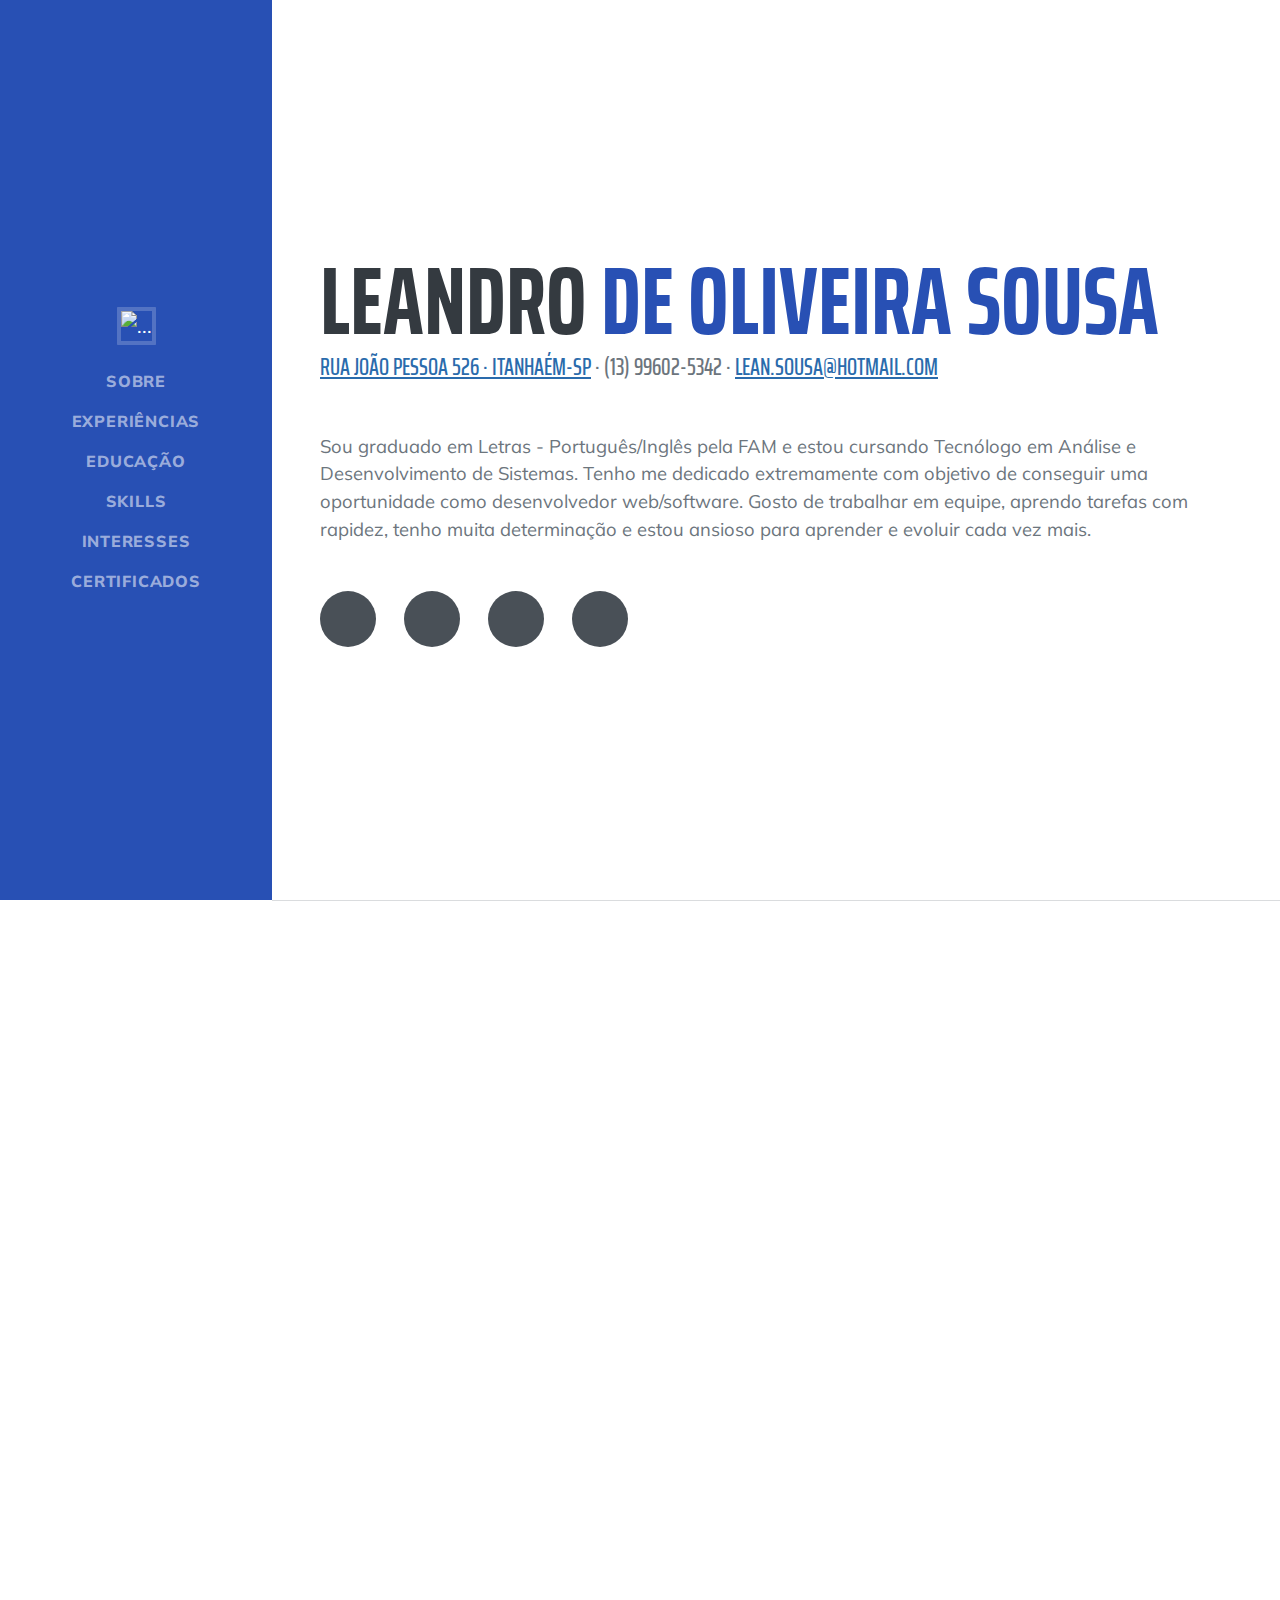
==== public/index.html @ 61a5243f "second commit" ====
<!DOCTYPE html>
<html lang="pt-br">
    <head>
        <meta charset="utf-8" />
        <meta name="viewport" content="width=device-width, initial-scale=1, shrink-to-fit=no" />
        <meta name="description" content="" />
        <meta name="author" content="Leandro Sousa" />
        <title>Currículo</title>
        <link rel="icon" type="image/x-icon" href="assets/img/favicon.ico" />
        <!-- Font Awesome icons (free version)-->
        <script src="https://use.fontawesome.com/releases/v6.1.0/js/all.js" crossorigin="anonymous"></script>
        <!-- Google fonts-->
        <link href="https://fonts.googleapis.com/css?family=Saira+Extra+Condensed:500,700" rel="stylesheet" type="text/css" />
        <link href="https://fonts.googleapis.com/css?family=Muli:400,400i,800,800i" rel="stylesheet" type="text/css" />
        <!-- Core theme CSS (includes Bootstrap)-->
        <link rel="stylesheet" href="https://unpkg.com/aos@next/dist/aos.css" />
        <link href="css/styles.css" rel="stylesheet" />
        <link rel="stylesheet" href="css/mystyle.css">
    </head>
    <body id="page-top">
        <!-- fab-->
        <div class="icon-fab">
            <a class="social-icon"href="http://api.whatsapp.com/send?1=pt_BR&phone=5513996025342" target="_blank"><i class="fab fa-whatsapp"></i></a>
        </div>
        <!-- Navigation-->
        <nav class="navbar navbar-expand-lg navbar-dark bg-primary fixed-top" id="sideNav">
            <a class="navbar-brand js-scroll-trigger" href="#page-top">
                <span class="d-block d-lg-none">Leandro de Oliveira Sousa</span>
                <span class="d-none d-lg-block"><img class="img-fluid img-profile mx-auto mb-2" src="assets/img/profile.jpg" alt="..." /></span>
            </a>
            <button class="navbar-toggler" type="button" data-bs-toggle="collapse" data-bs-target="#navbarResponsive" aria-controls="navbarResponsive" aria-expanded="false" aria-label="Toggle navigation"><span class="navbar-toggler-icon"></span></button>
            <div class="collapse navbar-collapse" id="navbarResponsive">
                <ul class="navbar-nav">
                    <li class="nav-item"><a class="nav-link js-scroll-trigger" href="#about">Sobre</a></li>
                    <li class="nav-item"><a class="nav-link js-scroll-trigger" href="#experience">Experiências</a></li>
                    <li class="nav-item"><a class="nav-link js-scroll-trigger" href="#education">Educação</a></li>
                    <li class="nav-item"><a class="nav-link js-scroll-trigger" href="#skills">Skills</a></li>
                    <li class="nav-item"><a class="nav-link js-scroll-trigger" href="#interests">Interesses</a></li>
                    <li class="nav-item"><a class="nav-link js-scroll-trigger" href="#awards">Certificados</a></li>
                </ul>
            </div>
        </nav>
        <!-- Page Content-->
        <div class="container-fluid p-0">
            <!-- About-->
            <section class="resume-section" id="about">
                <div class="resume-section-content">
                    <h1 class="mb-0">
                        Leandro
                        <span class="text-primary">de Oliveira Sousa</span>
                    </h1>
                    <div class="subheading mb-5">
                        <a href="https://www.google.com/maps/search/?api=1&query=Rua João Pessoa 526 Itanhaém SP" target="_blank">Rua João Pessoa 526 · Itanhaém-SP</a> · (13) 99602-5342 ·
                        <a href="mailto:lean.sousa@hotmail.com">lean.sousa@hotmail.com</a>
                    </div>
                    <p class="lead mb-5">Sou graduado em Letras - Português/Inglês pela FAM e estou cursando Tecnólogo em Análise e Desenvolvimento de Sistemas. Tenho me dedicado extremamente com objetivo de conseguir uma oportunidade como desenvolvedor web/software. Gosto de trabalhar em equipe, aprendo tarefas com rapidez, tenho muita determinação e estou ansioso para aprender e evoluir cada vez mais.</p>
                    <div class="social-icons">
                        <a class="social-icon" href="https://www.linkedin.com/in/leandro-de-oliveira-sousa-711110232/" target="_blank"><i class="fab fa-linkedin-in"></i></a>
                        <a class="social-icon" href="https://github.com/LecoPL" target="_blank"><i class="fab fa-github"></i></a>
                        <a class="social-icon" href="https://www.instagram.com/lecolpl/" target="_blank"><i class="fab fa-instagram"></i></a>
                        <a class="social-icon" href="https://www.facebook.com/lecopl" target="_blank"><i class="fab fa-facebook-f"></i></a>
                    </div>
                </div>
            </section>
            <hr class="m-0" />
            <!-- Experience-->
            <section class="resume-section" id="experience">
                <div data-aos="fade-up-right" class="resume-section-content">
                    <h2 class="mb-5">Experiências</h2>
                    <div class="d-flex flex-column flex-md-row justify-content-between mb-5">
                        <div class="flex-grow-1">
                            <h3 class="mb-0">Secretário de escola</h3>
                            <div class="subheading mb-3">Prefeitura Municipal de Itanhaém</div>
                            <p>Responsável por planejar, coordenar e executar todos os trabalhos administrativos da escola; participar das reuniões pedagógicas e de gestão escolar; executar tarefas relativas à anotação, organização de documentos e outros serviços administrativos, de digitação, de efetivação de matrículas de alunos em sistema on-line de envio e recebimento de documentação por via eletrônica; supervisionar as atividades dos demais servidores que atuam na secretaria da escola; manter atualizados os livros-ponto do pessoal docente e administrativo para fins de frequência e pagamento; elaborar e providenciar a divulgação de editais, comunicados e instruções relativas às atividades escolares; elaborar e instruir expedientes, fundamentando o parecer conclusivo na legislação específica e dando o correto encaminhamento.</p>
                        </div>
                        <div class="flex-shrink-0"><span class="text-primary">Fevereiro 2019 - Atual</span></div>
                    </div>
                    <div class="d-flex flex-column flex-md-row justify-content-between mb-5">
                        <div class="flex-grow-1">
                            <h3 class="mb-0">Inspetor de Alunos</h3>
                            <div class="subheading mb-3">Prefeitura Municipal de Itanhaém</div>
                            <p>Responsável por orientar e assistir os interesses e comportamento dos alunos, fora da sala de aula, imprimindo em sua atuação um caráter educativo, para o ajustamento dos mesmos ao convívio e recreação escolar, zelar pela manutenção da ordem, disciplina e segurança dos alunos nas dependências da escola, controlar a movimentação de alunos nos horários de entrada, saída, recreio e de outras atividades, fazendo soar campainha nos horários determinados e verificando se há autorização para a retirada da criança ou se a mesma pode sair da unidade escolar desacompanhada.</p>
                        </div>
                        <div class="flex-shrink-0"><span class="text-primary">Março 2012 - Janeiro 2019</span></div>
                    </div>
                </div>
            </section>
            <hr class="m-0" />
            <!-- Education-->
            <section class="resume-section" id="education">
                <div data-aos="fade-up-right" class="resume-section-content">
                    <h2 class="mb-5">Educação</h2>
                    <div class="d-flex flex-column flex-md-row justify-content-between mb-5">
                        <div class="flex-grow-1">
                            <h3 class="mb-0">FAM - Faculdade das Américas</h3>
                            <div class="subheading mb-3">Tecnólogo - Análise e Desenvolvimento de Sistemas</div> 
                        </div>
                        <div class="flex-shrink-0"><span class="text-primary">Fevereiro 2022 - Junho 2024</span></div>
                    </div>
                    <div class="d-flex flex-column flex-md-row justify-content-between">
                        <div class="flex-grow-1">
                            <h3 class="mb-0">FAM - Faculdade das Américas</h3>
                            <div class="subheading mb-3">Graduação - Letras Português/Inglês</div>
                        </div>
                        <div class="flex-shrink-0"><span class="text-primary">Julho 2019 - Junho 2022</span></div>
                    </div>
                </div>
            </section>
            <hr class="m-0" />
            <!-- Skills-->
            <section class="resume-section" id="skills">
                <div data-aos="fade-up-right" class="resume-section-content">
                    <h2 class="mb-5">Skills</h2>
                    <div class="subheading mb-3">Programação, Linguagens e Ferramentas</div>
                    <ul class="list-inline dev-icons">
                        <li class="list-inline-item"><i class="fab fa-java"></i></li>
                        <li class="list-inline-item"><i class="fab fa-html5"></i></li>
                        <li class="list-inline-item"><i class="fab fa-css3-alt"></i></li>
                        <li class="list-inline-item"><i class="fab fa-node-js"></i></li>
                        <li class="list-inline-item"><i class="fab fa-git"></i></li>
                        <li class="list-inline-item"><i class="fab fa-github"></i></li>   
                    </ul>
                    <div class="subheading mb-3">Workflow</div>
                    <ul class="fa-ul mb-0">
                        <li>
                            <span class="fa-li"><i class="fas fa-check"></i></span>
                            Conhecimentos em C, Java, HTML, CSS e JavaScript
                        </li>
                        <li>
                            <span class="fa-li"><i class="fas fa-check"></i></span>
                            Construção de Aplicações Web
                        </li>
                        <li>
                            <span class="fa-li"><i class="fas fa-check"></i></span>
                            Programação Orientada a Objetos
                        </li>
                        <li>
                            <span class="fa-li"><i class="fas fa-check"></i></span>
                            Boas Práticas de Programação
                        </li>
                        <li>
                            <span class="fa-li"><i class="fas fa-check"></i></span>
                            Conhecimentos básicos em banco de dados
                        </li>
                        <li>
                            <span class="fa-li"><i class="fas fa-check"></i></span>
                            Bom relacionamento interpessoal
                        </li>
                        <li>
                            <span class="fa-li"><i class="fas fa-check"></i></span>
                            Boa organização e comprometimento com prazos
                        </li>
                    </ul>
                </div>
            </section>
            <hr class="m-0" />
            <!-- Interests-->
            <section class="resume-section" id="interests">
                <div data-aos="fade-up-right" class="resume-section-content">
                    <h2 class="mb-5">Interesses</h2>
                    <p>Busco uma oportunidade como desenvolvedor de software para adquirir experiência e ampliar minhas habilidades, desejo trabalhar em uma equipe na qual eu possa contribuir no desenvolvimento e evoluir profissionalmente.
                        Sou uma pessoa extremamente dedicada, focada e determinada para resolver problemas e alcançar objetivos, estudo muito para aperfeiçoar e ampliar meus conhecimentos, faço parte de fóruns e grupos de estudos online, 
                        e atualmente estou participando do Bootcamp Fullstack do Santander na plataforma da Digital Innovation One, a qual ja me rendeu diversos certificados e grande experiência prática.
                    </p>
                    
                </div>
            </section>
            <hr class="m-0" />
            <!-- Awards-->
            <section class="resume-section" id="awards">
                <div data-aos="fade-up-right" class="resume-section-content">
                    <h2 class="mb-5">Certificados</h2>
                    <ul class="fa-ul mb-0">
                                              
                        <li>
                            <span class="fa-li"><i class="fas fa-trophy text-warning"></i></span>
                            <a href="https://hermes.digitalinnovation.one/certificates/15FE1202.pdf" target="_blank">
                                Módulo II - HTML/CSS3/JS</a>
                        </li>
                        <li>
                            <span class="fa-li"><i class="fas fa-trophy text-warning"></i></span>
                            <a href="https://hermes.digitalinnovation.one/certificates/3EFAA210.pdf" target="_blank">
                            Introdução ao Git e ao GitHub</a>
                        </li>
                        <li>
                            <span class="fa-li"><i class="fas fa-trophy text-warning"></i></span>
                            <a href="https://hermes.digitalinnovation.one/certificates/BBB7011A.pdf" target="_blank">
                            Introdução à Programação e Pensamento Computacional</a>
                        </li>
                        <li>
                            <span class="fa-li"><i class="fas fa-trophy text-warning"></i></span>
                            <a href=" https://drive.google.com/file/d/1lvrYSBCANqBksU0apn2Dts7Ifbsu5AVI/view" target="_blank">
                            Inglês 1 - Instituto Federal de Educação, Ciência e Tecnologia do Rio Grande do Sul</a>
                        </li>
                        <li>
                          <span class="fa-li"><i class="fas fa-trophy text-warning"></i></span>
                          <a href="https://drive.google.com/file/d/1H1Q-u8gRxzAY50nqth3BtBzkJXHN8lAD/view" target="_blank">
                            Java JRE e JDK: escreva o seu primeiro código com Eclipse</a>
                        </li>
                        <li>
                          <span class="fa-li"><i class="fas fa-trophy text-warning"></i></span>
                          <a href="https://drive.google.com/file/d/1zBIpuSap89BztopyGtFtQaPnuwWV6Pcv/view" target="_blank">
                            Manutenção e Montagem de Computadores</a>
                        </li>
                        <li>
                          <span class="fa-li"><i class="fas fa-trophy text-warning"></i></span>
                          <a href="https://drive.google.com/file/d/1z74IBLkvHalpuHQeqsM1KmEN2EOnBah0/view" target="_blank">
                            Excel, Word, Windows, Internet</a>
                        </li>                  
                    </ul>
                </div>
            </section>
        </div>
        <!-- Bootstrap core JS-->
        <script src="https://cdn.jsdelivr.net/npm/bootstrap@5.1.3/dist/js/bootstrap.bundle.min.js"></script>
        <!-- Core theme JS-->
        <script src="js/scripts.js"></script>
        <script src="https://unpkg.com/aos@next/dist/aos.js"></script>
        <script>
          AOS.init();
        </script>
    </body>
</html>
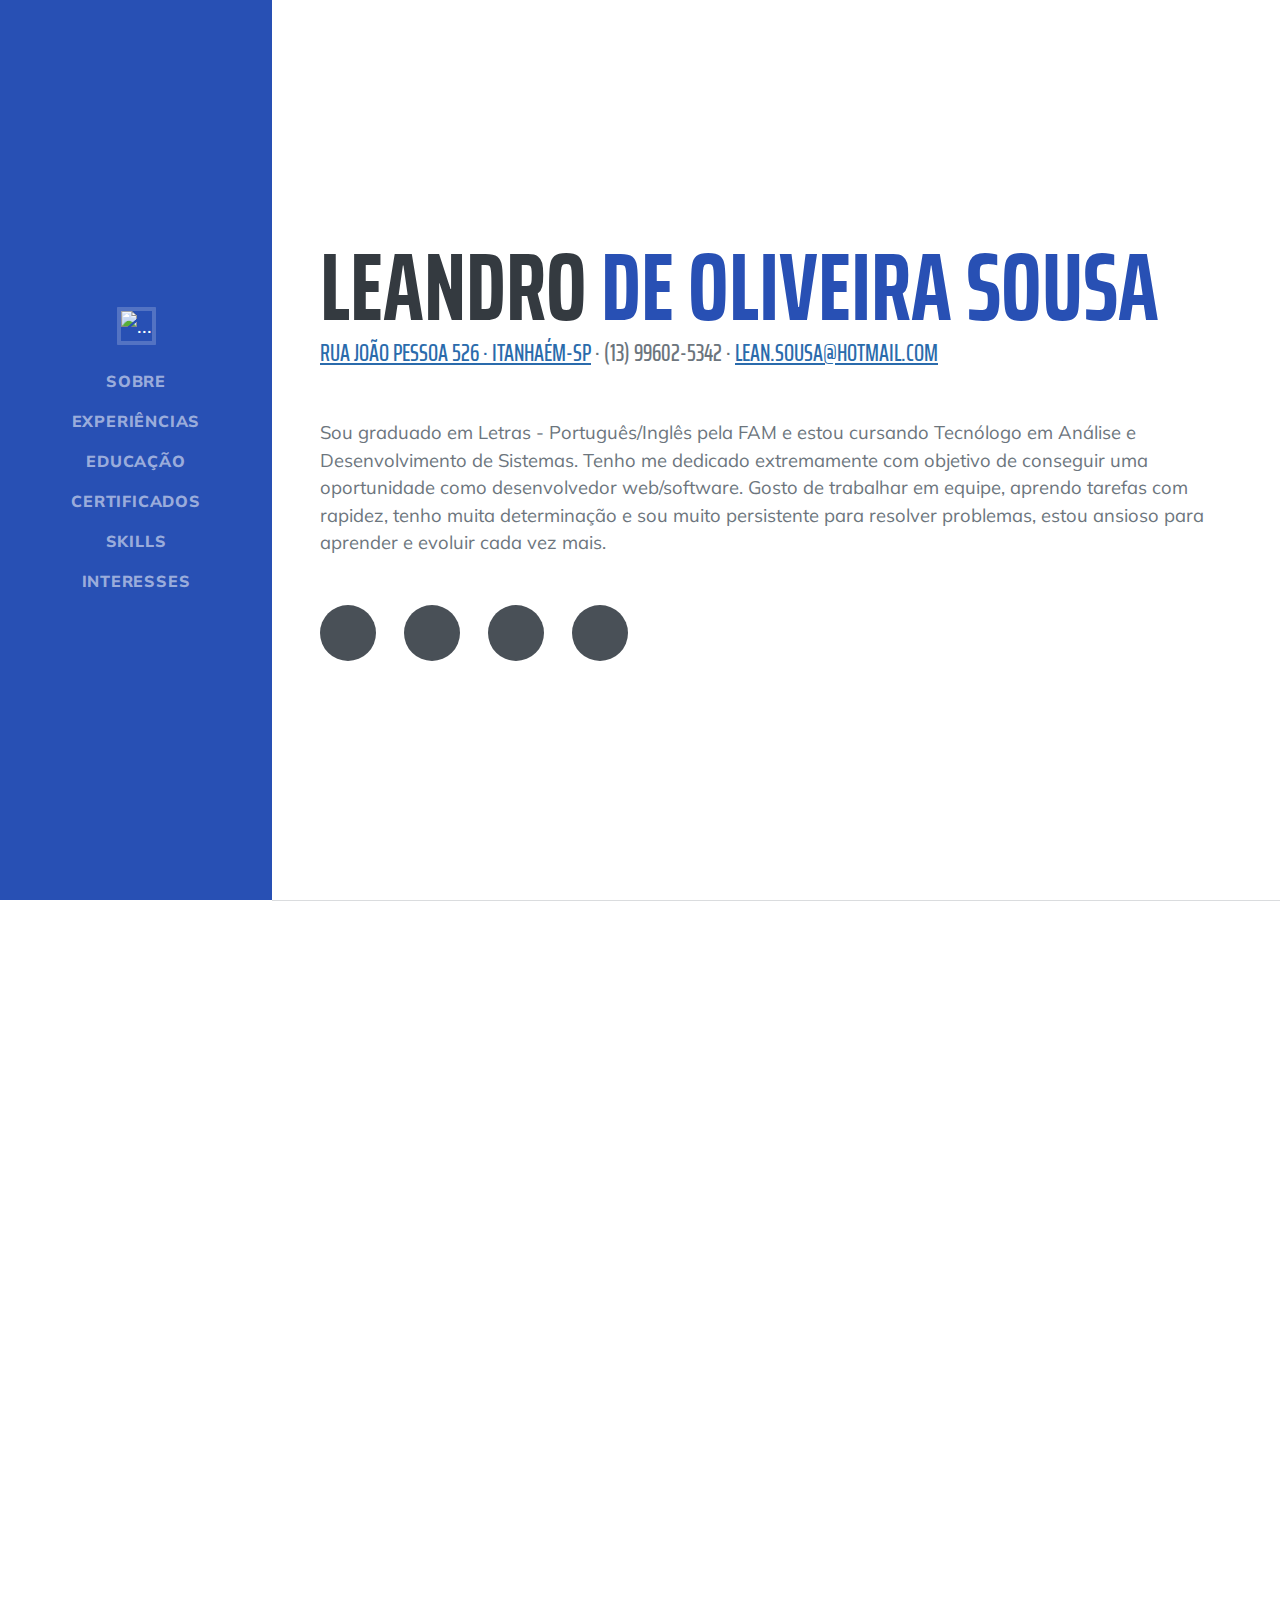
==== commit 5fe5d478: "third commit" ====
--- a/public/index.html
+++ b/public/index.html
@@ -34,9 +34,10 @@
                     <li class="nav-item"><a class="nav-link js-scroll-trigger" href="#about">Sobre</a></li>
                     <li class="nav-item"><a class="nav-link js-scroll-trigger" href="#experience">Experiências</a></li>
                     <li class="nav-item"><a class="nav-link js-scroll-trigger" href="#education">Educação</a></li>
+                    <li class="nav-item"><a class="nav-link js-scroll-trigger" href="#awards">Certificados</a></li>
                     <li class="nav-item"><a class="nav-link js-scroll-trigger" href="#skills">Skills</a></li>
                     <li class="nav-item"><a class="nav-link js-scroll-trigger" href="#interests">Interesses</a></li>
-                    <li class="nav-item"><a class="nav-link js-scroll-trigger" href="#awards">Certificados</a></li>
+                    
                 </ul>
             </div>
         </nav>
@@ -50,10 +51,16 @@
                         <span class="text-primary">de Oliveira Sousa</span>
                     </h1>
                     <div class="subheading mb-5">
-                        <a href="https://www.google.com/maps/search/?api=1&query=Rua João Pessoa 526 Itanhaém SP" target="_blank">Rua João Pessoa 526 · Itanhaém-SP</a> · (13) 99602-5342 ·
+                        <a href="https://www.google.com/maps/search/?api=1&query=Rua João Pessoa 526 Itanhaém SP" 
+                        target="_blank">Rua João Pessoa 526 · Itanhaém-SP</a> · (13) 99602-5342 ·
                         <a href="mailto:lean.sousa@hotmail.com">lean.sousa@hotmail.com</a>
                     </div>
-                    <p class="lead mb-5">Sou graduado em Letras - Português/Inglês pela FAM e estou cursando Tecnólogo em Análise e Desenvolvimento de Sistemas. Tenho me dedicado extremamente com objetivo de conseguir uma oportunidade como desenvolvedor web/software. Gosto de trabalhar em equipe, aprendo tarefas com rapidez, tenho muita determinação e estou ansioso para aprender e evoluir cada vez mais.</p>
+                    <p class="lead mb-5">
+                        Sou graduado em Letras - Português/Inglês pela FAM e estou cursando Tecnólogo em Análise e Desenvolvimento de Sistemas. 
+                        Tenho me dedicado extremamente com objetivo de conseguir uma oportunidade como desenvolvedor web/software. 
+                        Gosto de trabalhar em equipe, aprendo tarefas com rapidez, tenho muita determinação e sou muito persistente para resolver problemas, 
+                        estou ansioso para aprender e evoluir cada vez mais.
+                    </p>
                     <div class="social-icons">
                         <a class="social-icon" href="https://www.linkedin.com/in/leandro-de-oliveira-sousa-711110232/" target="_blank"><i class="fab fa-linkedin-in"></i></a>
                         <a class="social-icon" href="https://github.com/LecoPL" target="_blank"><i class="fab fa-github"></i></a>
@@ -107,6 +114,40 @@
                 </div>
             </section>
             <hr class="m-0" />
+             <!-- Awards-->
+             <section class="resume-section" id="awards">
+                <div data-aos="fade-up-right" class="resume-section-content">
+                    <h2 class="mb-5">Certificados</h2>
+                    <ul class="fa-ul mb-0">
+                                              
+                        <li>
+                            <span class="fa-li"><i class="fas fa-trophy text-warning"></i></span>
+                            <a href="https://hermes.digitalinnovation.one/certificates/9227522D.pdf" target="_blank">
+                            Santander Bootcamp Fullstack Developer</a>
+                        </li>
+                        <li>
+                            <span class="fa-li"><i class="fas fa-trophy text-warning"></i></span>
+                            <a href=" https://drive.google.com/file/d/1lvrYSBCANqBksU0apn2Dts7Ifbsu5AVI/view" target="_blank">
+                            Inglês 1 - Instituto Federal de Educação, Ciência e Tecnologia do Rio Grande do Sul</a>
+                        </li>
+                        <li>
+                          <span class="fa-li"><i class="fas fa-trophy text-warning"></i></span>
+                          <a href="https://drive.google.com/file/d/1H1Q-u8gRxzAY50nqth3BtBzkJXHN8lAD/view" target="_blank">
+                            Java JRE e JDK: escreva o seu primeiro código com Eclipse</a>
+                        </li>
+                        <li>
+                          <span class="fa-li"><i class="fas fa-trophy text-warning"></i></span>
+                          <a href="https://drive.google.com/file/d/1zBIpuSap89BztopyGtFtQaPnuwWV6Pcv/view" target="_blank">
+                            Manutenção e Montagem de Computadores</a>
+                        </li>
+                        <li>
+                          <span class="fa-li"><i class="fas fa-trophy text-warning"></i></span>
+                          <a href="https://drive.google.com/file/d/1z74IBLkvHalpuHQeqsM1KmEN2EOnBah0/view" target="_blank">
+                            Excel, Word, Windows, Internet</a>
+                        </li>                  
+                    </ul>
+                </div>
+            </section>
             <!-- Skills-->
             <section class="resume-section" id="skills">
                 <div data-aos="fade-up-right" class="resume-section-content">
@@ -124,7 +165,15 @@
                     <ul class="fa-ul mb-0">
                         <li>
                             <span class="fa-li"><i class="fas fa-check"></i></span>
-                            Conhecimentos em C, Java, HTML, CSS e JavaScript
+                            Conhecimentos em Java, C, JavaScript, HTML5 e CSS3
+                        </li>
+                        <li>
+                            <span class="fa-li"><i class="fas fa-check"></i></span>
+                            Conhecimentos em estruturas de banco de dados MYSQL
+                        </li>
+                        <li>
+                            <span class="fa-li"><i class="fas fa-check"></i></span>
+                            Controle de versão Git e repositório GitHub
                         </li>
                         <li>
                             <span class="fa-li"><i class="fas fa-check"></i></span>
@@ -140,15 +189,7 @@
                         </li>
                         <li>
                             <span class="fa-li"><i class="fas fa-check"></i></span>
-                            Conhecimentos básicos em banco de dados
-                        </li>
-                        <li>
-                            <span class="fa-li"><i class="fas fa-check"></i></span>
-                            Bom relacionamento interpessoal
-                        </li>
-                        <li>
-                            <span class="fa-li"><i class="fas fa-check"></i></span>
-                            Boa organização e comprometimento com prazos
+                            Bom relacionamento interpessoal, organização e comprometimento com prazos
                         </li>
                     </ul>
                 </div>
@@ -158,58 +199,16 @@
             <section class="resume-section" id="interests">
                 <div data-aos="fade-up-right" class="resume-section-content">
                     <h2 class="mb-5">Interesses</h2>
-                    <p>Busco uma oportunidade como desenvolvedor de software para adquirir experiência e ampliar minhas habilidades, desejo trabalhar em uma equipe na qual eu possa contribuir no desenvolvimento e evoluir profissionalmente.
-                        Sou uma pessoa extremamente dedicada, focada e determinada para resolver problemas e alcançar objetivos, estudo muito para aperfeiçoar e ampliar meus conhecimentos, faço parte de fóruns e grupos de estudos online, 
-                        e atualmente estou participando do Bootcamp Fullstack do Santander na plataforma da Digital Innovation One, a qual ja me rendeu diversos certificados e grande experiência prática.
+                    <p>
+                        Busco uma oportunidade como desenvolvedor para adquirir experiência e ampliar minhas
+                        habilidades, sou dedicado, persistente e estudo diariamente para ampliar meus conhecimentos,
+                        participo de grupos de estudos online, gosto de trabalhar em equipe e de buscar ideias inovadoras
+                        para resolução de problemas.
                     </p>
                     
                 </div>
             </section>
             <hr class="m-0" />
-            <!-- Awards-->
-            <section class="resume-section" id="awards">
-                <div data-aos="fade-up-right" class="resume-section-content">
-                    <h2 class="mb-5">Certificados</h2>
-                    <ul class="fa-ul mb-0">
-                                              
-                        <li>
-                            <span class="fa-li"><i class="fas fa-trophy text-warning"></i></span>
-                            <a href="https://hermes.digitalinnovation.one/certificates/15FE1202.pdf" target="_blank">
-                                Módulo II - HTML/CSS3/JS</a>
-                        </li>
-                        <li>
-                            <span class="fa-li"><i class="fas fa-trophy text-warning"></i></span>
-                            <a href="https://hermes.digitalinnovation.one/certificates/3EFAA210.pdf" target="_blank">
-                            Introdução ao Git e ao GitHub</a>
-                        </li>
-                        <li>
-                            <span class="fa-li"><i class="fas fa-trophy text-warning"></i></span>
-                            <a href="https://hermes.digitalinnovation.one/certificates/BBB7011A.pdf" target="_blank">
-                            Introdução à Programação e Pensamento Computacional</a>
-                        </li>
-                        <li>
-                            <span class="fa-li"><i class="fas fa-trophy text-warning"></i></span>
-                            <a href=" https://drive.google.com/file/d/1lvrYSBCANqBksU0apn2Dts7Ifbsu5AVI/view" target="_blank">
-                            Inglês 1 - Instituto Federal de Educação, Ciência e Tecnologia do Rio Grande do Sul</a>
-                        </li>
-                        <li>
-                          <span class="fa-li"><i class="fas fa-trophy text-warning"></i></span>
-                          <a href="https://drive.google.com/file/d/1H1Q-u8gRxzAY50nqth3BtBzkJXHN8lAD/view" target="_blank">
-                            Java JRE e JDK: escreva o seu primeiro código com Eclipse</a>
-                        </li>
-                        <li>
-                          <span class="fa-li"><i class="fas fa-trophy text-warning"></i></span>
-                          <a href="https://drive.google.com/file/d/1zBIpuSap89BztopyGtFtQaPnuwWV6Pcv/view" target="_blank">
-                            Manutenção e Montagem de Computadores</a>
-                        </li>
-                        <li>
-                          <span class="fa-li"><i class="fas fa-trophy text-warning"></i></span>
-                          <a href="https://drive.google.com/file/d/1z74IBLkvHalpuHQeqsM1KmEN2EOnBah0/view" target="_blank">
-                            Excel, Word, Windows, Internet</a>
-                        </li>                  
-                    </ul>
-                </div>
-            </section>
         </div>
         <!-- Bootstrap core JS-->
         <script src="https://cdn.jsdelivr.net/npm/bootstrap@5.1.3/dist/js/bootstrap.bundle.min.js"></script>
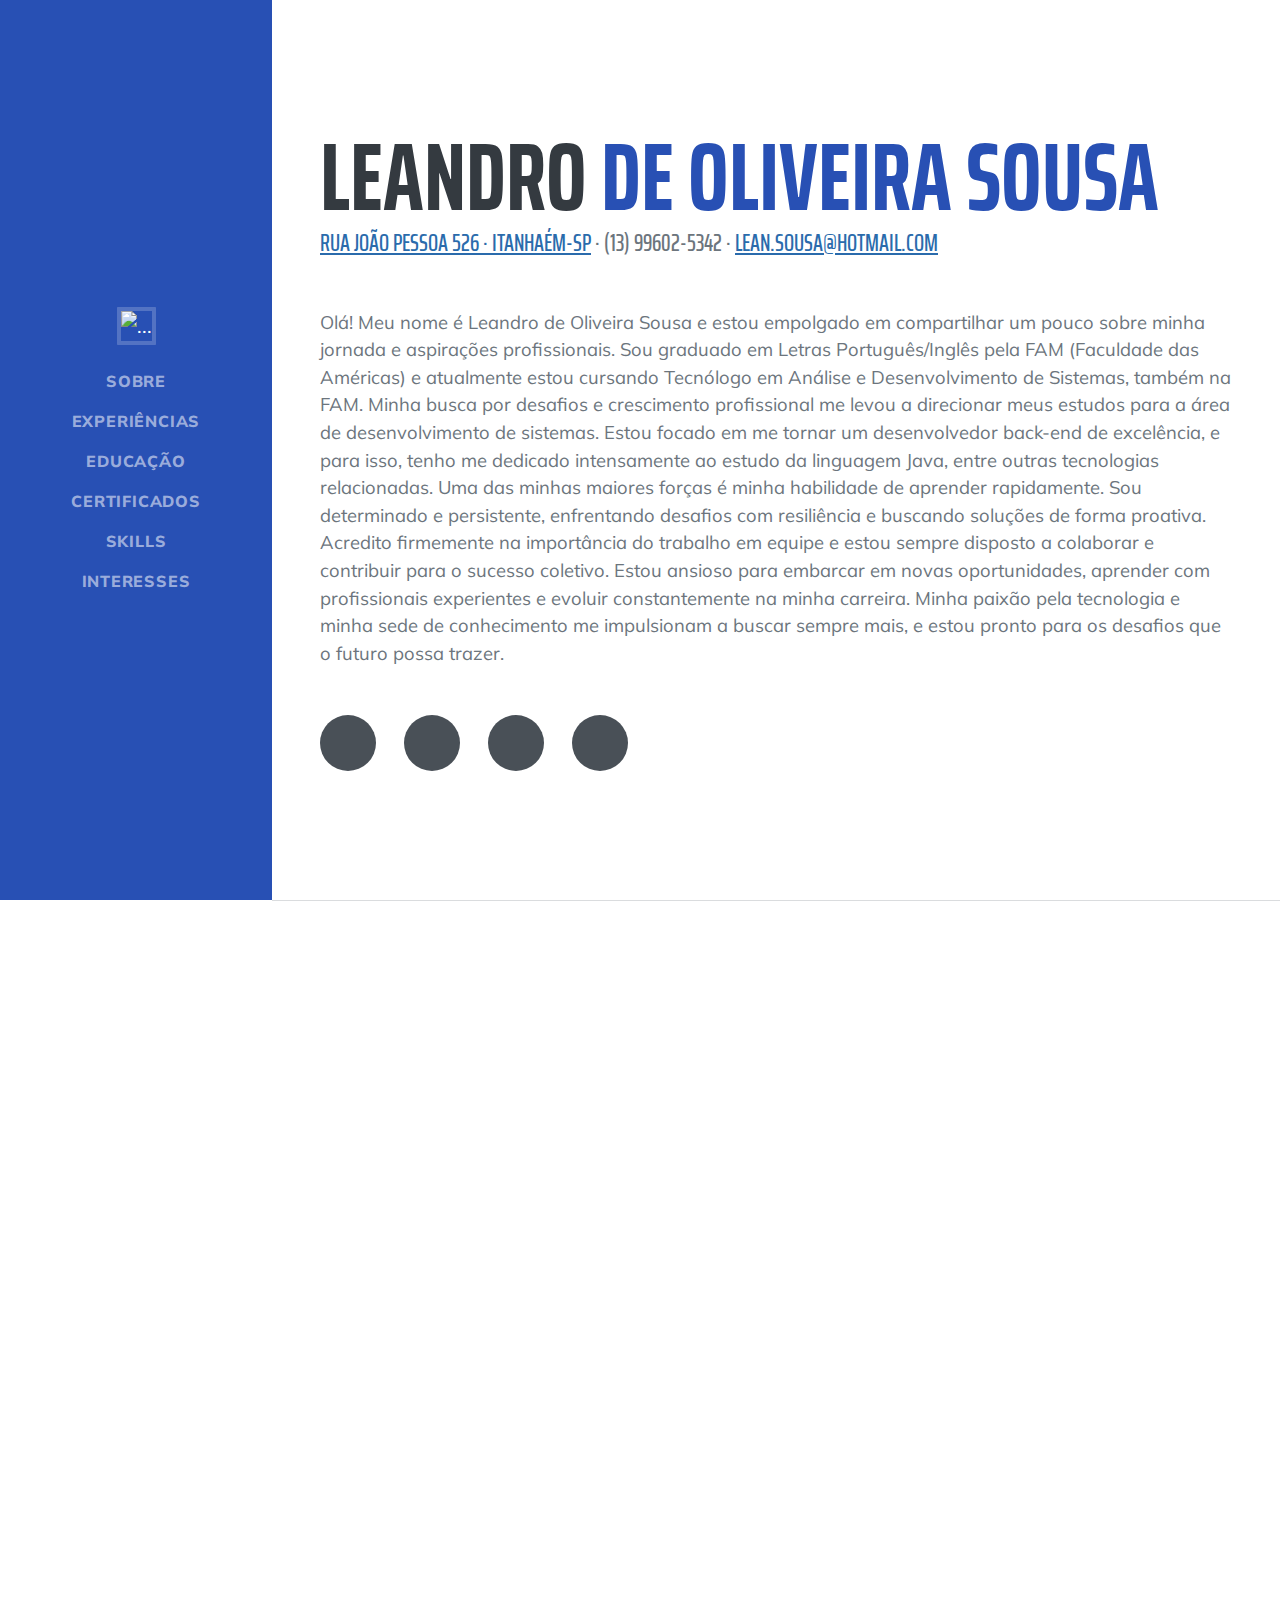
==== commit bda71f03: "Atualizacoes de certificados e habilidades" ====
--- a/public/index.html
+++ b/public/index.html
@@ -1,222 +1,263 @@
 <!DOCTYPE html>
 <html lang="pt-br">
-    <head>
-        <meta charset="utf-8" />
-        <meta name="viewport" content="width=device-width, initial-scale=1, shrink-to-fit=no" />
-        <meta name="description" content="" />
-        <meta name="author" content="Leandro Sousa" />
-        <title>Currículo</title>
-        <link rel="icon" type="image/x-icon" href="assets/img/favicon.ico" />
-        <!-- Font Awesome icons (free version)-->
-        <script src="https://use.fontawesome.com/releases/v6.1.0/js/all.js" crossorigin="anonymous"></script>
-        <!-- Google fonts-->
-        <link href="https://fonts.googleapis.com/css?family=Saira+Extra+Condensed:500,700" rel="stylesheet" type="text/css" />
-        <link href="https://fonts.googleapis.com/css?family=Muli:400,400i,800,800i" rel="stylesheet" type="text/css" />
-        <!-- Core theme CSS (includes Bootstrap)-->
-        <link rel="stylesheet" href="https://unpkg.com/aos@next/dist/aos.css" />
-        <link href="css/styles.css" rel="stylesheet" />
-        <link rel="stylesheet" href="css/mystyle.css">
-    </head>
-    <body id="page-top">
-        <!-- fab-->
-        <div class="icon-fab">
-            <a class="social-icon"href="http://api.whatsapp.com/send?1=pt_BR&phone=5513996025342" target="_blank"><i class="fab fa-whatsapp"></i></a>
+
+<head>
+    <meta charset="utf-8" />
+    <meta name="viewport" content="width=device-width, initial-scale=1, shrink-to-fit=no" />
+    <meta name="description" content="" />
+    <meta name="author" content="Leandro Sousa" />
+    <title>Currículo</title>
+    <link rel="icon" type="image/x-icon" href="assets/img/favicon.ico" />
+    <!-- Font Awesome icons (free version)-->
+    <script src="https://use.fontawesome.com/releases/v6.1.0/js/all.js" crossorigin="anonymous"></script>
+    <!-- Google fonts-->
+    <link href="https://fonts.googleapis.com/css?family=Saira+Extra+Condensed:500,700" rel="stylesheet"
+        type="text/css" />
+    <link href="https://fonts.googleapis.com/css?family=Muli:400,400i,800,800i" rel="stylesheet" type="text/css" />
+    <!-- Core theme CSS (includes Bootstrap)-->
+    <link rel="stylesheet" href="https://unpkg.com/aos@next/dist/aos.css" />
+    <link href="css/styles.css" rel="stylesheet" />
+    <link rel="stylesheet" href="css/mystyle.css">
+</head>
+
+<body id="page-top">
+    <!-- fab-->
+    <div class="icon-fab">
+        <a class="social-icon" href="http://api.whatsapp.com/send?1=pt_BR&phone=5513996025342" target="_blank"><i
+                class="fab fa-whatsapp"></i></a>
+    </div>
+    <!-- Navigation-->
+    <nav class="navbar navbar-expand-lg navbar-dark bg-primary fixed-top" id="sideNav">
+        <a class="navbar-brand js-scroll-trigger" href="#page-top">
+            <span class="d-block d-lg-none">Leandro de Oliveira Sousa</span>
+            <span class="d-none d-lg-block"><img class="img-fluid img-profile mx-auto mb-2" src="assets/img/profile.jpg"
+                    alt="..." /></span>
+        </a>
+        <button class="navbar-toggler" type="button" data-bs-toggle="collapse" data-bs-target="#navbarResponsive"
+            aria-controls="navbarResponsive" aria-expanded="false" aria-label="Toggle navigation"><span
+                class="navbar-toggler-icon"></span></button>
+        <div class="collapse navbar-collapse" id="navbarResponsive">
+            <ul class="navbar-nav">
+                <li class="nav-item"><a class="nav-link js-scroll-trigger" href="#about">Sobre</a></li>
+                <li class="nav-item"><a class="nav-link js-scroll-trigger" href="#experience">Experiências</a></li>
+                <li class="nav-item"><a class="nav-link js-scroll-trigger" href="#education">Educação</a></li>
+                <li class="nav-item"><a class="nav-link js-scroll-trigger" href="#awards">Certificados</a></li>
+                <li class="nav-item"><a class="nav-link js-scroll-trigger" href="#skills">Skills</a></li>
+                <li class="nav-item"><a class="nav-link js-scroll-trigger" href="#interests">Interesses</a></li>
+
+            </ul>
         </div>
-        <!-- Navigation-->
-        <nav class="navbar navbar-expand-lg navbar-dark bg-primary fixed-top" id="sideNav">
-            <a class="navbar-brand js-scroll-trigger" href="#page-top">
-                <span class="d-block d-lg-none">Leandro de Oliveira Sousa</span>
-                <span class="d-none d-lg-block"><img class="img-fluid img-profile mx-auto mb-2" src="assets/img/profile.jpg" alt="..." /></span>
-            </a>
-            <button class="navbar-toggler" type="button" data-bs-toggle="collapse" data-bs-target="#navbarResponsive" aria-controls="navbarResponsive" aria-expanded="false" aria-label="Toggle navigation"><span class="navbar-toggler-icon"></span></button>
-            <div class="collapse navbar-collapse" id="navbarResponsive">
-                <ul class="navbar-nav">
-                    <li class="nav-item"><a class="nav-link js-scroll-trigger" href="#about">Sobre</a></li>
-                    <li class="nav-item"><a class="nav-link js-scroll-trigger" href="#experience">Experiências</a></li>
-                    <li class="nav-item"><a class="nav-link js-scroll-trigger" href="#education">Educação</a></li>
-                    <li class="nav-item"><a class="nav-link js-scroll-trigger" href="#awards">Certificados</a></li>
-                    <li class="nav-item"><a class="nav-link js-scroll-trigger" href="#skills">Skills</a></li>
-                    <li class="nav-item"><a class="nav-link js-scroll-trigger" href="#interests">Interesses</a></li>
-                    
+    </nav>
+    <!-- Page Content-->
+    <div class="container-fluid p-0">
+        <!-- About-->
+        <section class="resume-section" id="about">
+            <div class="resume-section-content">
+                <h1 class="mb-0">
+                    Leandro
+                    <span class="text-primary">de Oliveira Sousa</span>
+                </h1>
+                <div class="subheading mb-5">
+                    <a href="https://www.google.com/maps/search/?api=1&query=Rua João Pessoa 526 Itanhaém SP"
+                        target="_blank">Rua João Pessoa 526 · Itanhaém-SP</a> · (13) 99602-5342 ·
+                    <a href="mailto:lean.sousa@hotmail.com">lean.sousa@hotmail.com</a>
+                </div>
+                <p class="lead mb-5">
+                    Olá! Meu nome é Leandro de Oliveira Sousa e estou empolgado em compartilhar um pouco sobre minha
+                    jornada e aspirações profissionais.
+                    Sou graduado em Letras Português/Inglês pela FAM (Faculdade das Américas) e atualmente estou
+                    cursando Tecnólogo em Análise e Desenvolvimento de Sistemas, também na FAM.
+                    Minha busca por desafios e crescimento profissional me levou a direcionar meus estudos para a área
+                    de desenvolvimento de sistemas.
+                    Estou focado em me tornar um desenvolvedor back-end de excelência, e para isso, tenho me dedicado
+                    intensamente ao estudo da linguagem Java, entre outras tecnologias relacionadas.
+                    Uma das minhas maiores forças é minha habilidade de aprender rapidamente. Sou determinado e
+                    persistente, enfrentando desafios com resiliência e buscando soluções de forma proativa.
+                    Acredito firmemente na importância do trabalho em equipe e estou sempre disposto a colaborar e
+                    contribuir para o sucesso coletivo.
+                    Estou ansioso para embarcar em novas oportunidades, aprender com profissionais experientes e evoluir
+                    constantemente na minha carreira.
+                    Minha paixão pela tecnologia e minha sede de conhecimento me impulsionam a buscar sempre mais, e
+                    estou pronto para os desafios que o futuro possa trazer.
+                </p>
+                <div class="social-icons">
+                    <a class="social-icon" href="https://www.linkedin.com/in/leandro-de-oliveira-sousa-711110232/"
+                        target="_blank"><i class="fab fa-linkedin-in"></i></a>
+                    <a class="social-icon" href="https://github.com/LeandroOSousa" target="_blank"><i
+                            class="fab fa-github"></i></a>
+                    <a class="social-icon" href="https://www.instagram.com/lecolpl/" target="_blank"><i
+                            class="fab fa-instagram"></i></a>
+                    <a class="social-icon" href="https://www.facebook.com/lecopl" target="_blank"><i
+                            class="fab fa-facebook-f"></i></a>
+                </div>
+            </div>
+        </section>
+        <hr class="m-0" />
+        <!-- Experience-->
+        <section class="resume-section" id="experience">
+            <div data-aos="fade-up-right" class="resume-section-content">
+                <h2 class="mb-5">Experiências</h2>
+                <div class="d-flex flex-column flex-md-row justify-content-between mb-5">
+                    <div class="flex-grow-1">
+                        <h3 class="mb-0">Secretário de escola</h3>
+                        <div class="subheading mb-3">Prefeitura Municipal de Itanhaém</div>
+                        <p>Responsável por planejar, coordenar e executar todos os trabalhos administrativos da escola;
+                            participar das reuniões pedagógicas e de gestão escolar; executar tarefas relativas à
+                            anotação, organização de documentos e outros serviços administrativos, de digitação, de
+                            efetivação de matrículas de alunos em sistema on-line de envio e recebimento de documentação
+                            por via eletrônica; supervisionar as atividades dos demais servidores que atuam na
+                            secretaria da escola; manter atualizados os livros-ponto do pessoal docente e administrativo
+                            para fins de frequência e pagamento; elaborar e providenciar a divulgação de editais,
+                            comunicados e instruções relativas às atividades escolares; elaborar e instruir expedientes,
+                            fundamentando o parecer conclusivo na legislação específica e dando o correto
+                            encaminhamento.</p>
+                    </div>
+                    <div class="flex-shrink-0"><span class="text-primary">Fevereiro 2019 - Atual</span></div>
+                </div>
+                <div class="d-flex flex-column flex-md-row justify-content-between mb-5">
+                    <div class="flex-grow-1">
+                        <h3 class="mb-0">Inspetor de Alunos</h3>
+                        <div class="subheading mb-3">Prefeitura Municipal de Itanhaém</div>
+                        <p>Responsável por orientar e assistir os interesses e comportamento dos alunos, fora da sala de
+                            aula, imprimindo em sua atuação um caráter educativo, para o ajustamento dos mesmos ao
+                            convívio e recreação escolar, zelar pela manutenção da ordem, disciplina e segurança dos
+                            alunos nas dependências da escola, controlar a movimentação de alunos nos horários de
+                            entrada, saída, recreio e de outras atividades, fazendo soar campainha nos horários
+                            determinados e verificando se há autorização para a retirada da criança ou se a mesma pode
+                            sair da unidade escolar desacompanhada.</p>
+                    </div>
+                    <div class="flex-shrink-0"><span class="text-primary">Março 2012 - Janeiro 2019</span></div>
+                </div>
+            </div>
+        </section>
+        <hr class="m-0" />
+        <!-- Education-->
+        <section class="resume-section" id="education">
+            <div data-aos="fade-up-right" class="resume-section-content">
+                <h2 class="mb-5">Educação</h2>
+                <div class="d-flex flex-column flex-md-row justify-content-between mb-5">
+                    <div class="flex-grow-1">
+                        <h3 class="mb-0">FAM - Faculdade das Américas</h3>
+                        <div class="subheading mb-3">Tecnólogo - Análise e Desenvolvimento de Sistemas</div>
+                    </div>
+                    <div class="flex-shrink-0"><span class="text-primary">Fevereiro 2022 - Junho 2024</span></div>
+                </div>
+                <div class="d-flex flex-column flex-md-row justify-content-between">
+                    <div class="flex-grow-1">
+                        <h3 class="mb-0">FAM - Faculdade das Américas</h3>
+                        <div class="subheading mb-3"> <a href="https://drive.google.com/file/d/1qqe21aqlZg7Px7POlBFi8troETea_4At/view?usp=sharing">
+                        Graduação - Letras Português/Inglês</a></div>
+                    </div>
+                    <div class="flex-shrink-0"><span class="text-primary">Julho 2019 - Junho 2022</span></div>
+                </div>
+            </div>
+        </section>
+        <hr class="m-0" />
+        <!-- Awards-->
+        <section class="resume-section" id="awards">
+            <div data-aos="fade-up-right" class="resume-section-content">
+                <h2 class="mb-5">Certificados</h2>
+                <ul class="fa-ul mb-0">
+
+                    <li>
+                        <span class="fa-li"><i class="fas fa-trophy text-warning"></i></span>
+                        <a href="https://www.udemy.com/certificate/UC-d0349cc5-d3de-44ea-adff-ac68fe07b74d/"
+                            target="_blank">
+                            Java COMPLETO: Programação Orientada a Objetos + Projetos</a>
+                    </li>
+                    <li>
+                        <span class="fa-li"><i class="fas fa-trophy text-warning"></i></span>
+                        <a href="https://hermes.digitalinnovation.one/certificates/9227522D.pdf" target="_blank">
+                            Santander Bootcamp Fullstack Developer</a>
+                    </li>
+                    <li>
+                        <span class="fa-li"><i class="fas fa-trophy text-warning"></i></span>
+                        <a href=" https://drive.google.com/file/d/1lvrYSBCANqBksU0apn2Dts7Ifbsu5AVI/view"
+                            target="_blank">
+                            Inglês 1 - Instituto Federal de Educação, Ciência e Tecnologia do Rio Grande do Sul</a>
+                    </li>
+                    <li>
+                        <span class="fa-li"><i class="fas fa-trophy text-warning"></i></span>
+                        <a href="https://drive.google.com/file/d/1zBIpuSap89BztopyGtFtQaPnuwWV6Pcv/view"
+                            target="_blank">
+                            Manutenção e Montagem de Computadores</a>
+                    </li>
+                    <li>
+                        <span class="fa-li"><i class="fas fa-trophy text-warning"></i></span>
+                        <a href="https://drive.google.com/file/d/1z74IBLkvHalpuHQeqsM1KmEN2EOnBah0/view"
+                            target="_blank">
+                            Excel, Word, Windows, Internet</a>
+                    </li>
                 </ul>
             </div>
-        </nav>
-        <!-- Page Content-->
-        <div class="container-fluid p-0">
-            <!-- About-->
-            <section class="resume-section" id="about">
-                <div class="resume-section-content">
-                    <h1 class="mb-0">
-                        Leandro
-                        <span class="text-primary">de Oliveira Sousa</span>
-                    </h1>
-                    <div class="subheading mb-5">
-                        <a href="https://www.google.com/maps/search/?api=1&query=Rua João Pessoa 526 Itanhaém SP" 
-                        target="_blank">Rua João Pessoa 526 · Itanhaém-SP</a> · (13) 99602-5342 ·
-                        <a href="mailto:lean.sousa@hotmail.com">lean.sousa@hotmail.com</a>
-                    </div>
-                    <p class="lead mb-5">
-                        Sou graduado em Letras - Português/Inglês pela FAM e estou cursando Tecnólogo em Análise e Desenvolvimento de Sistemas. 
-                        Tenho me dedicado extremamente com objetivo de conseguir uma oportunidade como desenvolvedor web/software. 
-                        Gosto de trabalhar em equipe, aprendo tarefas com rapidez, tenho muita determinação e sou muito persistente para resolver problemas, 
-                        estou ansioso para aprender e evoluir cada vez mais.
-                    </p>
-                    <div class="social-icons">
-                        <a class="social-icon" href="https://www.linkedin.com/in/leandro-de-oliveira-sousa-711110232/" target="_blank"><i class="fab fa-linkedin-in"></i></a>
-                        <a class="social-icon" href="https://github.com/LecoPL" target="_blank"><i class="fab fa-github"></i></a>
-                        <a class="social-icon" href="https://www.instagram.com/lecolpl/" target="_blank"><i class="fab fa-instagram"></i></a>
-                        <a class="social-icon" href="https://www.facebook.com/lecopl" target="_blank"><i class="fab fa-facebook-f"></i></a>
-                    </div>
-                </div>
-            </section>
-            <hr class="m-0" />
-            <!-- Experience-->
-            <section class="resume-section" id="experience">
-                <div data-aos="fade-up-right" class="resume-section-content">
-                    <h2 class="mb-5">Experiências</h2>
-                    <div class="d-flex flex-column flex-md-row justify-content-between mb-5">
-                        <div class="flex-grow-1">
-                            <h3 class="mb-0">Secretário de escola</h3>
-                            <div class="subheading mb-3">Prefeitura Municipal de Itanhaém</div>
-                            <p>Responsável por planejar, coordenar e executar todos os trabalhos administrativos da escola; participar das reuniões pedagógicas e de gestão escolar; executar tarefas relativas à anotação, organização de documentos e outros serviços administrativos, de digitação, de efetivação de matrículas de alunos em sistema on-line de envio e recebimento de documentação por via eletrônica; supervisionar as atividades dos demais servidores que atuam na secretaria da escola; manter atualizados os livros-ponto do pessoal docente e administrativo para fins de frequência e pagamento; elaborar e providenciar a divulgação de editais, comunicados e instruções relativas às atividades escolares; elaborar e instruir expedientes, fundamentando o parecer conclusivo na legislação específica e dando o correto encaminhamento.</p>
-                        </div>
-                        <div class="flex-shrink-0"><span class="text-primary">Fevereiro 2019 - Atual</span></div>
-                    </div>
-                    <div class="d-flex flex-column flex-md-row justify-content-between mb-5">
-                        <div class="flex-grow-1">
-                            <h3 class="mb-0">Inspetor de Alunos</h3>
-                            <div class="subheading mb-3">Prefeitura Municipal de Itanhaém</div>
-                            <p>Responsável por orientar e assistir os interesses e comportamento dos alunos, fora da sala de aula, imprimindo em sua atuação um caráter educativo, para o ajustamento dos mesmos ao convívio e recreação escolar, zelar pela manutenção da ordem, disciplina e segurança dos alunos nas dependências da escola, controlar a movimentação de alunos nos horários de entrada, saída, recreio e de outras atividades, fazendo soar campainha nos horários determinados e verificando se há autorização para a retirada da criança ou se a mesma pode sair da unidade escolar desacompanhada.</p>
-                        </div>
-                        <div class="flex-shrink-0"><span class="text-primary">Março 2012 - Janeiro 2019</span></div>
-                    </div>
-                </div>
-            </section>
-            <hr class="m-0" />
-            <!-- Education-->
-            <section class="resume-section" id="education">
-                <div data-aos="fade-up-right" class="resume-section-content">
-                    <h2 class="mb-5">Educação</h2>
-                    <div class="d-flex flex-column flex-md-row justify-content-between mb-5">
-                        <div class="flex-grow-1">
-                            <h3 class="mb-0">FAM - Faculdade das Américas</h3>
-                            <div class="subheading mb-3">Tecnólogo - Análise e Desenvolvimento de Sistemas</div> 
-                        </div>
-                        <div class="flex-shrink-0"><span class="text-primary">Fevereiro 2022 - Junho 2024</span></div>
-                    </div>
-                    <div class="d-flex flex-column flex-md-row justify-content-between">
-                        <div class="flex-grow-1">
-                            <h3 class="mb-0">FAM - Faculdade das Américas</h3>
-                            <div class="subheading mb-3">Graduação - Letras Português/Inglês</div>
-                        </div>
-                        <div class="flex-shrink-0"><span class="text-primary">Julho 2019 - Junho 2022</span></div>
-                    </div>
-                </div>
-            </section>
-            <hr class="m-0" />
-             <!-- Awards-->
-             <section class="resume-section" id="awards">
-                <div data-aos="fade-up-right" class="resume-section-content">
-                    <h2 class="mb-5">Certificados</h2>
-                    <ul class="fa-ul mb-0">
-                                              
-                        <li>
-                            <span class="fa-li"><i class="fas fa-trophy text-warning"></i></span>
-                            <a href="https://hermes.digitalinnovation.one/certificates/9227522D.pdf" target="_blank">
-                            Santander Bootcamp Fullstack Developer</a>
-                        </li>
-                        <li>
-                            <span class="fa-li"><i class="fas fa-trophy text-warning"></i></span>
-                            <a href=" https://drive.google.com/file/d/1lvrYSBCANqBksU0apn2Dts7Ifbsu5AVI/view" target="_blank">
-                            Inglês 1 - Instituto Federal de Educação, Ciência e Tecnologia do Rio Grande do Sul</a>
-                        </li>
-                        <li>
-                          <span class="fa-li"><i class="fas fa-trophy text-warning"></i></span>
-                          <a href="https://drive.google.com/file/d/1H1Q-u8gRxzAY50nqth3BtBzkJXHN8lAD/view" target="_blank">
-                            Java JRE e JDK: escreva o seu primeiro código com Eclipse</a>
-                        </li>
-                        <li>
-                          <span class="fa-li"><i class="fas fa-trophy text-warning"></i></span>
-                          <a href="https://drive.google.com/file/d/1zBIpuSap89BztopyGtFtQaPnuwWV6Pcv/view" target="_blank">
-                            Manutenção e Montagem de Computadores</a>
-                        </li>
-                        <li>
-                          <span class="fa-li"><i class="fas fa-trophy text-warning"></i></span>
-                          <a href="https://drive.google.com/file/d/1z74IBLkvHalpuHQeqsM1KmEN2EOnBah0/view" target="_blank">
-                            Excel, Word, Windows, Internet</a>
-                        </li>                  
-                    </ul>
-                </div>
-            </section>
-            <!-- Skills-->
-            <section class="resume-section" id="skills">
-                <div data-aos="fade-up-right" class="resume-section-content">
-                    <h2 class="mb-5">Skills</h2>
-                    <div class="subheading mb-3">Programação, Linguagens e Ferramentas</div>
-                    <ul class="list-inline dev-icons">
-                        <li class="list-inline-item"><i class="fab fa-java"></i></li>
-                        <li class="list-inline-item"><i class="fab fa-html5"></i></li>
-                        <li class="list-inline-item"><i class="fab fa-css3-alt"></i></li>
-                        <li class="list-inline-item"><i class="fab fa-node-js"></i></li>
-                        <li class="list-inline-item"><i class="fab fa-git"></i></li>
-                        <li class="list-inline-item"><i class="fab fa-github"></i></li>   
-                    </ul>
-                    <div class="subheading mb-3">Workflow</div>
-                    <ul class="fa-ul mb-0">
-                        <li>
-                            <span class="fa-li"><i class="fas fa-check"></i></span>
-                            Conhecimentos em Java, C, JavaScript, HTML5 e CSS3
-                        </li>
-                        <li>
-                            <span class="fa-li"><i class="fas fa-check"></i></span>
-                            Conhecimentos em estruturas de banco de dados MYSQL
-                        </li>
-                        <li>
-                            <span class="fa-li"><i class="fas fa-check"></i></span>
-                            Controle de versão Git e repositório GitHub
-                        </li>
-                        <li>
-                            <span class="fa-li"><i class="fas fa-check"></i></span>
-                            Construção de Aplicações Web
-                        </li>
-                        <li>
-                            <span class="fa-li"><i class="fas fa-check"></i></span>
-                            Programação Orientada a Objetos
-                        </li>
-                        <li>
-                            <span class="fa-li"><i class="fas fa-check"></i></span>
-                            Boas Práticas de Programação
-                        </li>
-                        <li>
-                            <span class="fa-li"><i class="fas fa-check"></i></span>
-                            Bom relacionamento interpessoal, organização e comprometimento com prazos
-                        </li>
-                    </ul>
-                </div>
-            </section>
-            <hr class="m-0" />
-            <!-- Interests-->
-            <section class="resume-section" id="interests">
-                <div data-aos="fade-up-right" class="resume-section-content">
-                    <h2 class="mb-5">Interesses</h2>
-                    <p>
-                        Busco uma oportunidade como desenvolvedor para adquirir experiência e ampliar minhas
-                        habilidades, sou dedicado, persistente e estudo diariamente para ampliar meus conhecimentos,
-                        participo de grupos de estudos online, gosto de trabalhar em equipe e de buscar ideias inovadoras
-                        para resolução de problemas.
-                    </p>
-                    
-                </div>
-            </section>
-            <hr class="m-0" />
-        </div>
-        <!-- Bootstrap core JS-->
-        <script src="https://cdn.jsdelivr.net/npm/bootstrap@5.1.3/dist/js/bootstrap.bundle.min.js"></script>
-        <!-- Core theme JS-->
-        <script src="js/scripts.js"></script>
-        <script src="https://unpkg.com/aos@next/dist/aos.js"></script>
-        <script>
-          AOS.init();
-        </script>
-    </body>
-</html>
+        </section>
+        <!-- Skills-->
+        <section class="resume-section" id="skills">
+            <div data-aos="fade-up-right" class="resume-section-content">
+                <h2 class="mb-5">Skills</h2>
+                <div class="subheading mb-3">Programação, Linguagens e Ferramentas</div>
+                <ul class="list-inline dev-icons">
+                    <li class="list-inline-item"><i class="fab fa-java"></i></li>
+                    <li class="list-inline-item"><i class="fab fa-html5"></i></li>
+                    <li class="list-inline-item"><i class="fab fa-css3-alt"></i></li>
+                    <li class="list-inline-item"><i class="fab fa-node-js"></i></li>
+                    <li class="list-inline-item"><i class="fab fa-git"></i></li>
+                    <li class="list-inline-item"><i class="fab fa-github"></i></li>
+                </ul>
+                <div class="subheading mb-3">Workflow</div>
+                <ul class="fa-ul mb-0">
+                    <li>
+                        <span class="fa-li"><i class="fas fa-check"></i></span>
+                        Java, JavaScript, HTML5 e CSS3
+                    </li>
+                    <li>
+                        <span class="fa-li"><i class="fas fa-check"></i></span>
+                        Spring Boot, JDBC,JPA/Hibernate e Maven
+                    </li>
+                    <li>
+                        <span class="fa-li"><i class="fas fa-check"></i></span>
+                        Banco de dados SQL e NoSQL
+                    </li>
+                    <li>
+                        <span class="fa-li"><i class="fas fa-check"></i></span>
+                        Controle de versão Git e repositório GitHub
+                    </li>
+                    <li>
+                        <span class="fa-li"><i class="fas fa-check"></i></span>
+                        Boas Práticas de Programação
+                    </li>
+                    <li>
+                        <span class="fa-li"><i class="fas fa-check"></i></span>
+                        Bom relacionamento interpessoal, organização e comprometimento com prazos
+                    </li>
+                </ul>
+            </div>
+        </section>
+        <hr class="m-0" />
+        <!-- Interests-->
+        <section class="resume-section" id="interests">
+            <div data-aos="fade-up-right" class="resume-section-content">
+                <h2 class="mb-5">Interesses</h2>
+                <p>
+                    Busco oportunidade para trabalhar como desenvolvedor de sistemas. Comprometido em
+                    contribuir para projetos inovadores, desejo aprender e crescer constantemente, oferecendo
+                    habilidades técnicas em linguagens como Java e JavaScript. Determinado a integrar uma equipe
+                    dinâmica, colaborativa e contribuir para soluções tecnológicas robustas que atendam às
+                    demandas do mercado.
+                </p>
+
+            </div>
+        </section>
+        <hr class="m-0" />
+    </div>
+    <!-- Bootstrap core JS-->
+    <script src="https://cdn.jsdelivr.net/npm/bootstrap@5.1.3/dist/js/bootstrap.bundle.min.js"></script>
+    <!-- Core theme JS-->
+    <script src="js/scripts.js"></script>
+    <script src="https://unpkg.com/aos@next/dist/aos.js"></script>
+    <script>
+        AOS.init();
+    </script>
+</body>
+
+</html>